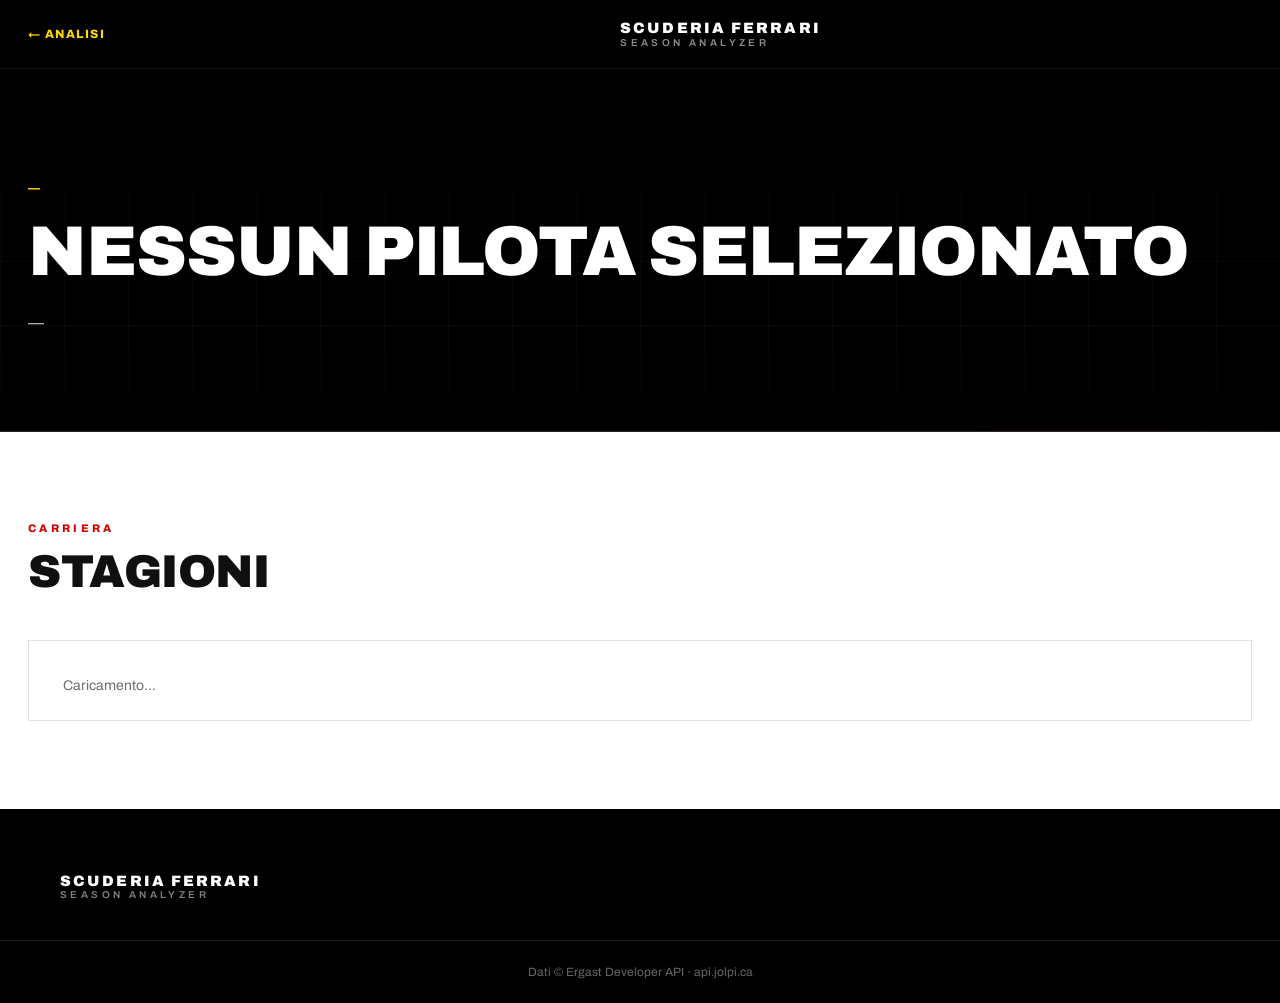
==== driver.html @ 7840d122 "aggiunte statistiche pilota in pagina propria" ====
<!DOCTYPE html>
<html lang="it">
<head>
  <meta charset="UTF-8">
  <meta name="viewport" content="width=device-width, initial-scale=1.0">
  <title>Carriera Pilota</title>
  <link rel="icon" type="image/svg+xml" href="logo.svg">
  <link rel="preconnect" href="https://fonts.googleapis.com">
  <link rel="preconnect" href="https://fonts.gstatic.com" crossorigin>
  <link href="https://fonts.googleapis.com/css2?family=Archivo:wght@400;500;600;700;800;900&display=swap" rel="stylesheet">
  <link rel="stylesheet" href="styles.css">
</head>
<body>

<div id="page-loader" class="page-loader active" aria-hidden="false">
  <div class="page-loader-inner">
    <img src="logo-white.svg" alt="Cavallino" class="page-loader-horse">
    <div class="page-loader-spinner"></div>
  </div>
</div>

<header class="site-header">
  <div class="header-inner">
    <a class="header-back" href="index.html#standings" aria-label="Torna all'analisi">&larr; Analisi</a>
    <a class="brand" href="index.html" aria-label="Ferrari Season Analyzer">
      <span class="brand-shield">
        <img src="logo-white.svg" alt="">
      </span>
      <span class="brand-text">
        <span class="brand-name">Scuderia Ferrari</span>
        <span class="brand-sub">Season Analyzer</span>
      </span>
    </a>
  </div>
</header>

<main id="top">
  <section class="hero hero-driver">
    <div class="hero-bg" aria-hidden="true">
      <div class="hero-glow"></div>
      <div class="hero-grid"></div>
    </div>
    <div class="hero-content">
      <p class="hero-pretitle" id="driver-code">—</p>
      <h1 class="hero-title" id="driver-name">Caricamento...</h1>
      <p class="hero-sub" id="driver-nationality">—</p>
    </div>
    <div class="hero-stats" id="driver-stats"></div>
  </section>

  <section class="section">
    <div class="content">
      <div class="section-head">
        <p class="eyebrow">Carriera</p>
        <h2>Stagioni</h2>
      </div>
      <div class="card" id="driver-seasons"><p class="loading">Caricamento...</p></div>
    </div>
  </section>
</main>

<footer class="site-footer">
  <div class="footer-inner">
    <a class="footer-brand" href="index.html" aria-label="Ferrari Season Analyzer">
      <span class="brand-shield">
        <img src="logo-white.svg" alt="">
      </span>
      <span class="brand-text">
        <span class="brand-name">Scuderia Ferrari</span>
        <span class="brand-sub">Season Analyzer</span>
      </span>
    </a>
  </div>
  <div class="footer-legal">
    <p>Dati © Ergast Developer API · api.jolpi.ca</p>
  </div>
</footer>

<script type="module" src="driver.js"></script>
</body>
</html>
---- styles.css ----
*, *::before, *::after {
  box-sizing: border-box;
  margin: 0;
  padding: 0;
}

:root {
  --ferrari-red: #D40000;
  --ferrari-red-dark: #A30000;
  --ferrari-yellow: #FFD900;
  --ferrari-gold: #C89700;
  --ink: #101010;
  --muted: #6E6E6E;
  --border: #E3E3DF;
  --border-soft: #EFEFED;
  --bg: #FFFFFF;
  --bg-soft: #F4F4F2;
  --bg-dark: #000000;
}

html {
  scroll-behavior: smooth;
}

body {
  font-family: 'Archivo', 'Helvetica Neue', Arial, sans-serif;
  background: var(--bg);
  color: var(--ink);
  line-height: 1.5;
  -webkit-font-smoothing: antialiased;
}

section[id] {
  scroll-margin-top: 76px;
}

a {
  color: inherit;
  text-decoration: none;
}

img {
  max-width: 100%;
  display: block;
}

/* ============ HEADER ============ */

.site-header {
  background: var(--bg-dark);
  color: #fff;
  position: sticky;
  top: 0;
  z-index: 500;
  border-bottom: 1px solid rgba(255, 255, 255, 0.08);
}

.header-inner {
  max-width: 1480px;
  margin: 0 auto;
  padding: 0 28px;
  height: 68px;
  display: flex;
  align-items: center;
  gap: 28px;
}

.hamburger {
  display: flex;
  flex-direction: column;
  justify-content: center;
  gap: 5px;
  background: none;
  border: 0;
  cursor: pointer;
  padding: 10px 6px;
}

.hamburger span {
  display: block;
  width: 22px;
  height: 2px;
  background: #fff;
  transition: transform 0.2s ease, opacity 0.2s ease;
}

.hamburger:hover span {
  background: var(--ferrari-yellow);
}

.hamburger.open span:nth-child(1) {
  transform: translateY(7px) rotate(45deg);
}

.hamburger.open span:nth-child(2) {
  opacity: 0;
}

.hamburger.open span:nth-child(3) {
  transform: translateY(-7px) rotate(-45deg);
}

.nav-links {
  display: flex;
  gap: 30px;
}

.nav-link {
  font-size: 12px;
  font-weight: 700;
  letter-spacing: 0.16em;
  text-transform: uppercase;
  color: rgba(255, 255, 255, 0.85);
  padding: 8px 0;
  border-bottom: 2px solid transparent;
  transition: color 0.15s ease, border-color 0.15s ease;
}

.nav-link:hover {
  color: var(--ferrari-yellow);
}

.brand {
  flex: 1;
  display: flex;
  align-items: center;
  justify-content: center;
  gap: 14px;
}

.brand-shield {
  display: inline-flex;
  align-items: center;
  justify-content: center;
  width: 18px;
  height: 25px;
  flex-shrink: 0;
}

.brand-text {
  display: flex;
  flex-direction: column;
  line-height: 1.1;
}

.brand-name {
  font-size: 15px;
  font-weight: 900;
  letter-spacing: 0.14em;
  text-transform: uppercase;
}

.brand-sub {
  font-size: 10px;
  font-weight: 600;
  letter-spacing: 0.34em;
  text-transform: uppercase;
  color: rgba(255, 255, 255, 0.55);
}

.header-actions {
  display: flex;
  align-items: center;
}

.year-select {
  display: flex;
  align-items: center;
  gap: 12px;
}

.year-label {
  font-size: 11px;
  font-weight: 700;
  letter-spacing: 0.2em;
  text-transform: uppercase;
  color: rgba(255, 255, 255, 0.55);
}

.select-wrap {
  position: relative;
  display: flex;
  align-items: center;
}

.select-wrap::after {
  content: '';
  position: absolute;
  right: 14px;
  width: 8px;
  height: 8px;
  border-right: 2px solid rgba(255, 255, 255, 0.7);
  border-bottom: 2px solid rgba(255, 255, 255, 0.7);
  transform: rotate(45deg) translateY(-2px);
  pointer-events: none;
}

.year-select select {
  appearance: none;
  -webkit-appearance: none;
  background: #141414;
  color: #fff;
  border: 1px solid rgba(255, 255, 255, 0.18);
  border-radius: 2px;
  padding: 9px 38px 9px 16px;
  font-family: inherit;
  font-size: 14px;
  font-weight: 700;
  letter-spacing: 0.06em;
  cursor: pointer;
  outline: none;
  transition: border-color 0.15s ease;
}

.year-select select:hover,
.year-select select:focus {
  border-color: var(--ferrari-red);
}

.year-select option {
  background: #141414;
  color: #fff;
}

/* ============ MEGA MENU ============ */

.mega-menu {
  position: absolute;
  top: 100%;
  left: 0;
  right: 0;
  background: var(--bg-dark);
  border-top: 1px solid rgba(255, 255, 255, 0.08);
  display: none;
  padding-bottom: 8px;
}

.mega-menu.open {
  display: block;
  animation: megaIn 0.18s ease;
}

@keyframes megaIn {
  from { opacity: 0; transform: translateY(-6px); }
  to   { opacity: 1; transform: translateY(0); }
}

.mega-inner {
  max-width: 1480px;
  margin: 0 auto;
  padding: 34px 28px 30px;
  display: grid;
  grid-template-columns: repeat(3, 1fr);
  gap: 48px;
}

.mega-title {
  font-size: 11px;
  font-weight: 800;
  letter-spacing: 0.3em;
  text-transform: uppercase;
  color: var(--ferrari-yellow);
  margin-bottom: 18px;
  padding-bottom: 12px;
  border-bottom: 1px solid rgba(255, 255, 255, 0.12);
}

.mega-link {
  display: block;
  font-size: 15px;
  font-weight: 600;
  color: rgba(255, 255, 255, 0.82);
  padding: 7px 0;
  transition: color 0.15s ease, padding-left 0.15s ease;
}

.mega-link:hover {
  color: var(--ferrari-red);
  padding-left: 6px;
}

/* ============ HERO ============ */

.hero {
  position: relative;
  background: var(--bg-dark);
  color: #fff;
  overflow: hidden;
}

.hero-bg {
  position: absolute;
  inset: 0;
  pointer-events: none;
}

.hero-glow {
  position: absolute;
  left: -10%;
  right: -10%;
  bottom: -30%;
  height: 80%;
  background:
          radial-gradient(ellipse 70% 90% at 78% 115%, rgba(212, 0, 0, 0.55), transparent 62%),
          radial-gradient(ellipse 55% 70% at 20% 130%, rgba(212, 0, 0, 0.28), transparent 60%);
}

.hero-grid {
  position: absolute;
  inset: 0;
  background-image:
          linear-gradient(rgba(255, 255, 255, 0.035) 1px, transparent 1px),
          linear-gradient(90deg, rgba(255, 255, 255, 0.035) 1px, transparent 1px);
  background-size: 64px 64px;
  mask-image: linear-gradient(to bottom, transparent 10%, #000 70%, transparent 100%);
  -webkit-mask-image: linear-gradient(to bottom, transparent 10%, #000 70%, transparent 100%);
}

.hero-content {
  position: relative;
  max-width: 1480px;
  margin: 0 auto;
  padding: 110px 28px 96px;
}

.hero-pretitle {
  font-size: 12px;
  font-weight: 800;
  letter-spacing: 0.34em;
  text-transform: uppercase;
  color: var(--ferrari-yellow);
  margin-bottom: 22px;
}

.hero-title {
  font-size: clamp(48px, 8.5vw, 108px);
  font-weight: 900;
  text-transform: uppercase;
  letter-spacing: -0.015em;
  line-height: 0.94;
}

.hero-accent {
  color: var(--ferrari-yellow);
}

.hero-sub {
  margin-top: 26px;
  font-size: 16px;
  font-weight: 500;
  color: rgba(255, 255, 255, 0.7);
}

.hero-sub #hero-year {
  color: #fff;
  font-weight: 800;
  font-size: 18px;
}

.hero-actions {
  display: flex;
  align-items: center;
  justify-content: space-between;
  margin-top: 44px;
}

.hero-cta {
  display: inline-block;
  background: var(--ferrari-red);
  color: #fff;
  padding: 17px 46px;
  font-size: 12px;
  font-weight: 800;
  letter-spacing: 0.2em;
  text-transform: uppercase;
  border: 2px solid var(--ferrari-red);
  transition: background 0.18s ease, color 0.18s ease, border-color 0.18s ease;
}

.hero-cta:hover {
  background: transparent;
  color: var(--ferrari-red);
}

.next-countdown {
  display: inline-flex;
  align-items: baseline;
  gap: 12px;
  margin-left: 28px;
  vertical-align: baseline;
}

.next-countdown.hidden {
  display: none;
}

.next-countdown .cd-label {
  font-size: 12px;
  font-weight: 800;
  letter-spacing: 0.22em;
  text-transform: uppercase;
  color: rgba(255, 255, 255, 0.75);
}

.next-countdown .cd-val {
  font-size: 26px;
  font-weight: 900;
  letter-spacing: 0.04em;
  color: var(--ferrari-yellow);
  font-variant-numeric: tabular-nums;
}

.hero-stats {
  position: relative;
  max-width: 1480px;
  margin: 0 auto;
  padding: 0 28px;
  display: grid;
  grid-template-columns: repeat(4, 1fr);
  border-top: 1px solid rgba(255, 255, 255, 0.16);
}

.stat {
  padding: 30px 8px 34px;
}

.stat + .stat {
  border-left: 1px solid rgba(255, 255, 255, 0.16);
}

.stat-value {
  font-size: clamp(30px, 3.6vw, 46px);
  font-weight: 900;
  letter-spacing: -0.02em;
  line-height: 1;
}

.stat-label {
  margin-top: 10px;
  font-size: 11px;
  font-weight: 700;
  letter-spacing: 0.22em;
  text-transform: uppercase;
  color: rgba(255, 255, 255, 0.55);
}

/* ============ SECTIONS ============ */

.section {
  padding: 88px 0;
}

.section-alt {
  background: var(--bg-soft);
}

.content {
  max-width: 1480px;
  margin: 0 auto;
  padding: 0 28px;
}

.section-head {
  margin-bottom: 44px;
}

.eyebrow {
  font-size: 11px;
  font-weight: 800;
  letter-spacing: 0.3em;
  text-transform: uppercase;
  color: var(--ferrari-red);
  margin-bottom: 12px;
}

.section-head h2 {
  font-size: clamp(28px, 4vw, 46px);
  font-weight: 900;
  text-transform: uppercase;
  letter-spacing: -0.01em;
  line-height: 1.02;
}

.cards {
  display: grid;
  grid-template-columns: repeat(2, minmax(0, 1fr));
  gap: 28px;
}

.card {
  background: var(--bg);
  border: 1px solid var(--border);
  padding: 34px 34px 24px;
}

.card-title {
  font-size: 12px;
  font-weight: 800;
  letter-spacing: 0.24em;
  text-transform: uppercase;
  color: var(--muted);
  margin-bottom: 26px;
  padding-bottom: 16px;
  border-bottom: 1px solid var(--border);
}

.loading {
  color: var(--muted);
  font-size: 14px;
}

/* ============ CONSTRUCTOR STANDINGS ============ */

.constructor-list {
  display: flex;
  flex-direction: column;
}

.constructor-row {
  display: flex;
  align-items: baseline;
  gap: 18px;
  padding: 13px 6px;
  font-size: 15px;
  border-bottom: 1px solid var(--border-soft);
}

.constructor-row:last-child {
  border-bottom: 0;
}

.constructor-row.ferrari {
  position: relative;
  background: rgba(212, 0, 0, 0.05);
  margin: 0 -34px;
  padding: 13px 34px;
  border-bottom: 1px solid rgba(212, 0, 0, 0.08);
}

.constructor-row.ferrari::before {
  content: '';
  position: absolute;
  left: 0;
  top: 0;
  bottom: 0;
  width: 3px;
  background: var(--ferrari-red);
}

.constructor-pos {
  font-weight: 800;
  color: var(--muted);
  min-width: 30px;
  font-size: 14px;
}

.constructor-name {
  flex: 1;
  font-weight: 600;
}

.constructor-row.ferrari .constructor-name {
  font-weight: 800;
}

.constructor-pts {
  font-weight: 800;
  font-size: 16px;
}

.constructor-row.ferrari .constructor-pts {
  color: var(--ferrari-red);
}

/* ============ FERRARI DRIVERS ============ */

.driver-card {
  display: flex;
  align-items: center;
  gap: 20px;
  padding: 18px 6px;
  border-bottom: 1px solid var(--border-soft);
  color: inherit;
  text-decoration: none;
  transition: background 0.15s ease, transform 0.15s ease;
}

.driver-card:hover {
  background: rgba(212, 0, 0, 0.05);
}

.driver-card:hover,
.driver-card:hover .driver-info .driver-name,
.driver-card:hover .driver-number,
.driver-card:hover .driver-stat,
.driver-card:hover .driver-pts {
  color: inherit;
}

.driver-card:hover .driver-number {
  border-color: #inherit;
}

.driver-card:last-child {
  border-bottom: 0;
}

.driver-card .driver-info .driver-name {
  color: #000;
}

.driver-number {
  width: 50px;
  height: 50px;
  display: flex;
  align-items: center;
  justify-content: center;
  border: 2px solid var(--ink);
  font-size: 18px;
  font-weight: 900;
  flex-shrink: 0;
  border-radius: 2px;
}

.driver-info {
  flex: 1;
  min-width: 0;
}

.driver-name {
  font-size: 21px;
  font-weight: 900;
  text-transform: uppercase;
  letter-spacing: 0.01em;
  white-space: nowrap;
  overflow: hidden;
  text-overflow: ellipsis;
}

.driver-stat {
  font-size: 13px;
  color: var(--muted);
  margin-top: 3px;
}

.driver-pts {
  font-size: 28px;
  font-weight: 900;
  letter-spacing: -0.02em;
  margin-left: auto;
  white-space: nowrap;
}

.driver-pts .driver-pts-unit {
  font-size: 12px;
  font-weight: 700;
  color: var(--muted);
  margin-left: 3px;
}

/* ============ CHART ============ */

.chart-card {
  overflow-x: auto;
}

#chart-legend {
  display: flex;
  flex-wrap: wrap;
  gap: 10px 34px;
  margin-bottom: 24px;
  padding-bottom: 20px;
  border-bottom: 1px solid var(--border-soft);
}

.legend-item {
  display: inline-flex;
  align-items: center;
  gap: 10px;
  font-size: 13px;
  white-space: nowrap;
}

.legend-swatch {
  width: 14px;
  height: 14px;
  border-radius: 2px;
  flex-shrink: 0;
}

.legend-name {
  font-weight: 700;
}

.legend-name.ferrari {
  color: var(--ferrari-red);
}

.legend-pts {
  color: var(--muted);
  font-size: 12px;
}

.chart {
  display: block;
  width: 100%;
  height: auto;
  min-width: 520px;
}

.grid-line {
  stroke: #E9E9E6;
  stroke-width: 1;
  stroke-dasharray: 3 4;
}

.axis-line {
  stroke: #DCDCD8;
  stroke-width: 1;
}

.axis-label {
  fill: var(--muted);
  font-size: 11px;
  font-family: inherit;
}

.axis-round {
  cursor: pointer;
}

.axis-round:hover {
  fill: var(--ferrari-red);
  font-weight: 800;
}

.line-ferrari {
  filter: drop-shadow(0 0 5px rgba(212, 0, 0, 0.35));
}

.chart-caption {
  font-size: 12px;
  color: var(--muted);
  margin-top: 16px;
  letter-spacing: 0.02em;
}

/* ============ CALENDAR ============ */

.progress-bar-container {
  display: flex;
  align-items: center;
  gap: 20px;
  margin-bottom: 44px;
}

.progress-bar {
  flex: 1;
  height: 5px;
  background: var(--border);
  overflow: hidden;
}

.progress-fill {
  height: 100%;
  background: var(--ferrari-red);
  transition: width 0.4s ease;
}

.progress-label {
  font-size: 13px;
  font-weight: 800;
  letter-spacing: 0.12em;
  text-transform: uppercase;
  color: var(--ink);
  white-space: nowrap;
}

.section-label {
  display: flex;
  align-items: center;
  gap: 12px;
  font-size: 12px;
  font-weight: 800;
  letter-spacing: 0.26em;
  text-transform: uppercase;
  margin-bottom: 26px;
}

.section-label::before {
  content: '';
  width: 10px;
  height: 10px;
  border-radius: 50%;
  flex-shrink: 0;
}

.section-past {
  color: var(--ink);
}

.section-past::before {
  background: var(--ferrari-red);
}

.section-upcoming {
  color: var(--muted);
  margin-top: 44px;
}

.section-upcoming::before {
  background: var(--border);
}

.race-grid {
  display: grid;
  grid-template-columns: repeat(auto-fill, minmax(330px, 1fr));
  gap: 2px;
  background: var(--border);
  border: 1px solid var(--border);
}

.race-card {
  background: var(--bg);
  padding: 26px 28px;
  cursor: pointer;
  transition: background 0.15s ease, transform 0.15s ease;
}

.race-card:hover {
  background: #FBFBF9;
}

.race-card.race-past:hover {
  transform: translateY(-2px);
}

.race-card.race-upcoming {
  cursor: default;
  opacity: 0.55;
}

.race-round {
  font-size: 11px;
  font-weight: 700;
  letter-spacing: 0.24em;
  text-transform: uppercase;
  color: var(--muted);
}

.race-card.race-past .race-round {
  color: var(--ferrari-red);
}

.race-name {
  font-size: 18px;
  font-weight: 800;
  text-transform: uppercase;
  letter-spacing: 0.01em;
  margin: 12px 0 4px;
}

.sprint-badge {
  display: inline-block;
  font-size: 10px;
  font-weight: 800;
  text-transform: uppercase;
  letter-spacing: 0.12em;
  background: var(--ferrari-red);
  color: #fff;
  padding: 3px 8px;
  border-radius: 2px;
  margin-left: 8px;
  vertical-align: 2px;
}

.race-location {
  font-size: 13px;
  color: var(--muted);
}

.race-date {
  font-size: 12px;
  color: var(--muted);
  margin-top: 6px;
}

/* ============ CIRCUIT PREVIEWS ============ */

.circuit-preview {
  height: 120px;
  display: flex;
  align-items: center;
  justify-content: center;
  background:
          linear-gradient(rgba(0, 0, 0, 0.025) 1px, transparent 1px),
          linear-gradient(90deg, rgba(0, 0, 0, 0.025) 1px, transparent 1px);
  background-size: 20px 20px;
  border: 1px solid var(--border-soft);
  margin: 0 0 18px;
  padding: 6px;
}

.circuit-preview svg {
  width: 100%;
  height: 100%;
}

.circuit-path {
  fill: none;
  stroke: var(--ferrari-red);
  stroke-linecap: round;
  stroke-linejoin: round;
}

.circuit-start {
  stroke: var(--ink);
  stroke-linecap: round;
}

.circuit-panel {
  border: 1px solid var(--border);
  background: #FBFBFA;
  margin: 22px 0 26px;
  padding: 16px 18px 12px;
}

.circuit-panel-art {
  height: 240px;
  display: flex;
  align-items: center;
  justify-content: center;
  background:
          linear-gradient(rgba(0, 0, 0, 0.025) 1px, transparent 1px),
          linear-gradient(90deg, rgba(0, 0, 0, 0.025) 1px, transparent 1px);
  background-size: 24px 24px;
}

.circuit-panel-art svg {
  width: 100%;
  height: 100%;
}

.circuit-panel-meta {
  display: flex;
  align-items: baseline;
  justify-content: space-between;
  gap: 16px;
  margin-top: 12px;
  padding-top: 10px;
  border-top: 1px solid var(--border-soft);
}

.circuit-panel-name {
  font-size: 12px;
  font-weight: 800;
  letter-spacing: 0.14em;
  text-transform: uppercase;
  color: var(--ink);
}

.circuit-panel-length {
  font-size: 12px;
  font-weight: 700;
  color: var(--muted);
  white-space: nowrap;
}

@media (max-width: 720px) {
  .circuit-panel-art {
    height: 170px;
  }
}

/* ============ FOOTER ============ */

.site-footer {
  background: var(--bg-dark);
  color: #fff;
}

.footer-inner {
  max-width: 1480px;
  margin: 0 auto;
  padding: 64px 28px 40px;
  display: flex;
  justify-content: space-between;
  gap: 48px;
  flex-wrap: wrap;
}

.footer-brand {
  display: flex;
  align-items: center;
  gap: 14px;
}

.footer-brand .brand-sub {
  color: rgba(255, 255, 255, 0.5);
}

.footer-cols {
  display: grid;
  grid-template-columns: repeat(3, minmax(140px, 1fr));
  gap: 64px;
}

.footer-title {
  font-size: 11px;
  font-weight: 800;
  letter-spacing: 0.3em;
  text-transform: uppercase;
  color: var(--ferrari-yellow);
  margin-bottom: 18px;
}

.footer-link {
  display: block;
  font-size: 14px;
  font-weight: 500;
  color: rgba(255, 255, 255, 0.75);
  padding: 5px 0;
  transition: color 0.15s ease;
}

.footer-link:hover {
  color: var(--ferrari-red);
}

.footer-legal {
  border-top: 1px solid rgba(255, 255, 255, 0.1);
  padding: 22px 28px;
  text-align: center;
  font-size: 12px;
  color: rgba(255, 255, 255, 0.4);
}

.footer-legal p + p {
  margin-top: 4px;
}

/* ============ MODAL ============ */

.modal {
  position: fixed;
  inset: 0;
  background: rgba(0, 0, 0, 0.78);
  display: flex;
  align-items: center;
  justify-content: center;
  z-index: 700;
  padding: 24px;
}

.modal.hidden {
  display: none;
}

.modal-content {
  background: #fff;
  color: var(--ink);
  width: 100%;
  max-width: 780px;
  max-height: 84vh;
  overflow-y: auto;
  position: relative;
  border-top: 4px solid var(--ferrari-red);
  padding: 40px 44px 32px;
}

.modal-close {
  position: absolute;
  top: 14px;
  right: 20px;
  background: none;
  border: 0;
  color: var(--ink);
  font-size: 30px;
  font-weight: 300;
  line-height: 1;
  cursor: pointer;
  transition: color 0.15s ease;
}

.modal-close:hover {
  color: var(--ferrari-red);
}

.modal h2 {
  font-size: clamp(22px, 3.4vw, 32px);
  font-weight: 900;
  text-transform: uppercase;
  letter-spacing: -0.01em;
  margin-bottom: 6px;
}

.modal .race-meta {
  font-size: 13px;
  color: var(--muted);
  margin-bottom: 26px;
}

.session-tabs {
  display: flex;
  gap: 4px;
  border-bottom: 1px solid var(--border);
  margin-bottom: 20px;
}

.session-tab {
  padding: 12px 20px;
  background: none;
  border: 0;
  border-bottom: 2px solid transparent;
  margin-bottom: -1px;
  font-family: inherit;
  font-size: 12px;
  font-weight: 800;
  letter-spacing: 0.16em;
  text-transform: uppercase;
  color: var(--muted);
  cursor: pointer;
  transition: color 0.15s ease, border-color 0.15s ease;
}

.session-tab:hover {
  color: var(--ink);
}

.session-tab.active {
  color: var(--ink);
  border-bottom-color: var(--ferrari-red);
}

.result-table {
  width: 100%;
  border-collapse: collapse;
  font-size: 14px;
}

.result-table th {
  text-align: left;
  padding: 12px 14px;
  font-size: 11px;
  font-weight: 800;
  letter-spacing: 0.14em;
  text-transform: uppercase;
  color: var(--muted);
  border-bottom: 1px solid var(--border);
}

.result-table td {
  padding: 12px 14px;
  border-bottom: 1px solid var(--border-soft);
  vertical-align: middle;
}

.result-table tbody tr:last-child td {
  border-bottom: 0;
}

.result-table tr.ferrari-row {
  background: rgba(212, 0, 0, 0.05);
  font-weight: 700;
}

.result-table tr.ferrari-row td {
  border-bottom-color: rgba(212, 0, 0, 0.1);
}

.podium {
  color: var(--ferrari-red);
  font-weight: 800;
}

.status-badge {
  font-weight: 800;
  font-size: 11px;
  letter-spacing: 0.08em;
}

.status-dnf { color: #C0392B; }
.status-dsq { color: #D35400; }
.status-dns { color: #8E44AD; }
.status-wdn { color: #8E44AD; }
.status-exc { color: #D35400; }

/* ============ COVER ART GP ============ */

.race-card {
  position: relative;
}

.cover-btn {
  position: absolute;
  bottom: 14px;
  right: 14px;
  top: auto;
  z-index: 2;
  width: 34px;
  height: 34px;
  display: flex;
  align-items: center;
  justify-content: center;
  background: var(--ferrari-red);
  border: 1px solid var(--ferrari-red);
  color: #fff;
  border-radius: 3px;
  cursor: pointer;
  transition: background 0.15s ease, border-color 0.15s ease;
}

.cover-btn:hover,
.cover-btn.active {
  background: var(--ferrari-red-dark);
  border-color: var(--ferrari-red-dark);
}

.cover-slot {
  position: relative;
  margin-bottom: 18px;
}

.cover-slot .circuit-preview {
  margin: 0;
}

.cover-slot.has-cover {
  height: 150px;
  overflow: hidden;
  background: var(--bg-dark);
}

.cover-slot.has-cover .circuit-preview {
  height: 100%;
}

.cover-art {
  position: absolute;
  inset: 0;
  width: 100%;
  height: 100%;
  object-fit: cover;
  display: block;
}

.cover-credit {
  position: absolute;
  left: 8px;
  bottom: 8px;
  z-index: 1;
  font-size: 11px;
  font-weight: 700;
  letter-spacing: 0.05em;
  color: #fff;
  background: rgba(0, 0, 0, 0.58);
  padding: 3px 8px;
  border-radius: 2px;
}

.cover-modal-content {
  max-width: 520px;
}

.cover-hint {
  font-size: 13px;
  color: var(--muted);
  margin-bottom: 22px;
}

.cover-hint code {
  background: var(--bg-soft);
  padding: 2px 6px;
  border-radius: 2px;
  font-size: 12px;
}

.cover-field {
  display: flex;
  flex-direction: column;
  gap: 6px;
  margin-bottom: 16px;
}

.cover-field span {
  font-size: 11px;
  font-weight: 800;
  letter-spacing: 0.18em;
  text-transform: uppercase;
  color: var(--muted);
}

.cover-field input {
  font-family: inherit;
  font-size: 14px;
  padding: 12px 14px;
  border: 1px solid var(--border);
  border-radius: 2px;
  background: #fff;
  color: var(--ink);
  outline: none;
  transition: border-color 0.15s ease;
}

.cover-field input:focus {
  border-color: var(--ferrari-red);
}

.cover-preview {
  margin-top: 6px;
  height: 320px;
  background: var(--bg-soft);
  border: 1px dashed var(--border);
  border-radius: 2px;
  display: flex;
  align-items: center;
  justify-content: center;
  color: var(--muted);
  font-size: 13px;
  overflow: hidden;
}

.cover-preview img {
  width: 100%;
  height: 100%;
  object-fit: cover;
}

.cover-preview.missing img {
  display: none;
}

.cover-preview.missing::after {
  content: 'Immagine non trovata — aggiungi il file al progetto';
  color: var(--ferrari-red);
  font-weight: 700;
  padding: 0 20px;
  text-align: center;
}

.cover-actions {
  display: flex;
  gap: 12px;
  margin-top: 24px;
}

.cover-save {
  flex: 1;
  background: var(--ferrari-red);
  color: #fff;
  border: 2px solid var(--ferrari-red);
  padding: 13px;
  font-family: inherit;
  font-size: 12px;
  font-weight: 800;
  letter-spacing: 0.18em;
  text-transform: uppercase;
  cursor: pointer;
  transition: background 0.15s ease, color 0.15s ease;
}

.cover-save:hover {
  background: transparent;
  color: var(--ferrari-red);
}

.cover-clear {
  flex: 1;
  background: none;
  border: 2px solid var(--border);
  color: var(--muted);
  padding: 13px;
  font-family: inherit;
  font-size: 12px;
  font-weight: 800;
  letter-spacing: 0.18em;
  text-transform: uppercase;
  cursor: pointer;
  transition: border-color 0.15s ease, color 0.15s ease;
}

.cover-clear:hover {
  border-color: var(--ink);
  color: var(--ink);
}

/* ============ RESPONSIVE ============ */

@media (max-width: 980px) {
  .nav-links {
    display: none;
  }

  .cards {
    grid-template-columns: minmax(0, 1fr);
  }

  .footer-inner {
    flex-direction: column;
  }

  .mega-inner {
    grid-template-columns: 1fr;
    gap: 28px;
  }
}

@media (max-width: 720px) {
  .header-inner {
    padding: 0 18px;
    gap: 14px;
    height: 62px;
  }

  .brand-text {
    display: none;
  }

  .brand {
    justify-content: flex-start;
    flex: 0 1 auto;
    margin-right: auto;
  }

  .year-label {
    display: none;
  }

  .hero-content {
    padding: 72px 18px 64px;
  }

  .hero-title {
    font-size: 46px;
  }

  .hero-cta {
    margin-top: 32px;
    width: 100%;
    text-align: center;
  }

  .hero-actions {
    margin-top: 32px;
    flex-direction: column;
    align-items: stretch;
  }

  .hero-actions .hero-cta {
    margin-top: 0;
  }

  .next-countdown {
    margin-top: 20px;
    margin-left: 0;
    flex-wrap: wrap;
    justify-content: center;
    width: 100%;
    text-align: center;
  }

  .next-countdown .cd-val {
    font-size: 22px;
  }

  .hero-stats {
    grid-template-columns: repeat(2, 1fr);
    padding: 0 18px;
  }

  .stat {
    padding: 22px 6px 26px;
  }

  .stat:nth-child(3) {
    border-left: 0;
  }

  .stat:nth-child(odd) + .stat {
    border-left: 1px solid rgba(255, 255, 255, 0.16);
  }

  .stat:nth-child(3),
  .stat:nth-child(4) {
    border-top: 1px solid rgba(255, 255, 255, 0.16);
  }

  .stat:nth-child(3) + .stat {
    border-left: 1px solid rgba(255, 255, 255, 0.16);
  }

  .section {
    padding: 64px 0;
  }

  .content {
    padding: 0 18px;
  }

  .card {
    padding: 26px 20px 20px;
  }

  .constructor-row.ferrari {
    margin: 0 -20px;
    padding: 13px 20px;
  }

  .race-grid {
    grid-template-columns: 1fr;
  }

  .footer-cols {
    grid-template-columns: 1fr 1fr;
    gap: 32px;
  }

  .modal-content {
    padding: 32px 22px 24px;
  }

  .result-table {
    font-size: 13px;
  }
}
/* ============ SPLASH SCREEN ============ */
.splash {
  position: fixed;
  inset: 0;
  z-index: 9999;
  background: #000;
  display: flex;
  align-items: center;
  justify-content: center;
  opacity: 1;
  visibility: visible;
  transition: opacity 0.4s ease, visibility 0.4s ease;
}

.splash.visible {
  opacity: 1;
  visibility: visible;
}

.splash.leaving {
  opacity: 0;
  visibility: hidden;
}

.splash-inner {
  display: flex;
  align-items: center;
  justify-content: center;
}

.splash-logo {
  width: clamp(70px, 14vw, 140px);
  height: auto;
  animation: splash-pulse 2.4s ease-in-out infinite;
}

@keyframes splash-pulse {
  0%, 100% { opacity: 0; transform: scale(0.96); }
  50% { opacity: 1; transform: scale(1.03); }
}

/* ============ PAGE TRANSITION LOADER ============ */
.page-loader {
  position: fixed;
  inset: 0;
  z-index: 9998;
  background: #000;
  display: flex;
  align-items: center;
  justify-content: center;
  opacity: 0;
  visibility: hidden;
  transition: opacity 0.35s ease, visibility 0.35s ease;
}

.page-loader.active {
  opacity: 1;
  visibility: visible;
}

.page-loader-inner {
  display: flex;
  align-items: center;
  justify-content: center;
}

.page-loader-horse {
  width: clamp(70px, 13vw, 120px);
  height: auto;
  animation: loader-horse 1.6s ease-in-out infinite;
}

@keyframes loader-horse {
  0%, 100% { opacity: 0.55; transform: translateY(4px) scale(0.97); }
  50% { opacity: 1; transform: translateY(-4px) scale(1.02); }
}

/* ============ DRIVER CAREER PAGE ============ */
.header-back {
  font-size: 12px;
  font-weight: 800;
  letter-spacing: 0.12em;
  text-transform: uppercase;
  color: var(--ferrari-yellow);
  text-decoration: none;
  margin-right: 24px;
  white-space: nowrap;
}

.header-back:hover {
  color: #fff;
}

.hero-driver .hero-title {
  font-size: clamp(34px, 5.5vw, 72px);
}

.driver-season-list {
  display: flex;
  flex-direction: column;
}

.driver-row {
  display: flex;
  align-items: center;
  gap: 20px;
  padding: 14px 6px;
  border-bottom: 1px solid var(--border-soft);
}

.driver-row:last-child {
  border-bottom: 0;
}

.driver-row-season {
  font-size: 18px;
  font-weight: 900;
  width: 70px;
  flex-shrink: 0;
}

.driver-row-name {
  flex: 1;
  color: var(--muted);
}

.driver-row.champion .driver-row-name {
  color: #6e6e6e;
}

.driver-row-pos {
  color: var(--muted);
}

.driver-row.champion .driver-row-pos {
  color: var(--ferrari-yellow);
  font-weight: 800;
}

.driver-row-pts {
  font-weight: 800;
  text-align: right;
  margin-left: auto;
  white-space: nowrap;
}

.crown {
  margin-left: 6px;
  font-size: 10px;
  font-weight: 800;
  letter-spacing: 0.08em;
  text-transform: uppercase;
  background: var(--ferrari-yellow);
  color: #000;
  padding: 2px 6px;
  border-radius: 2px;
}
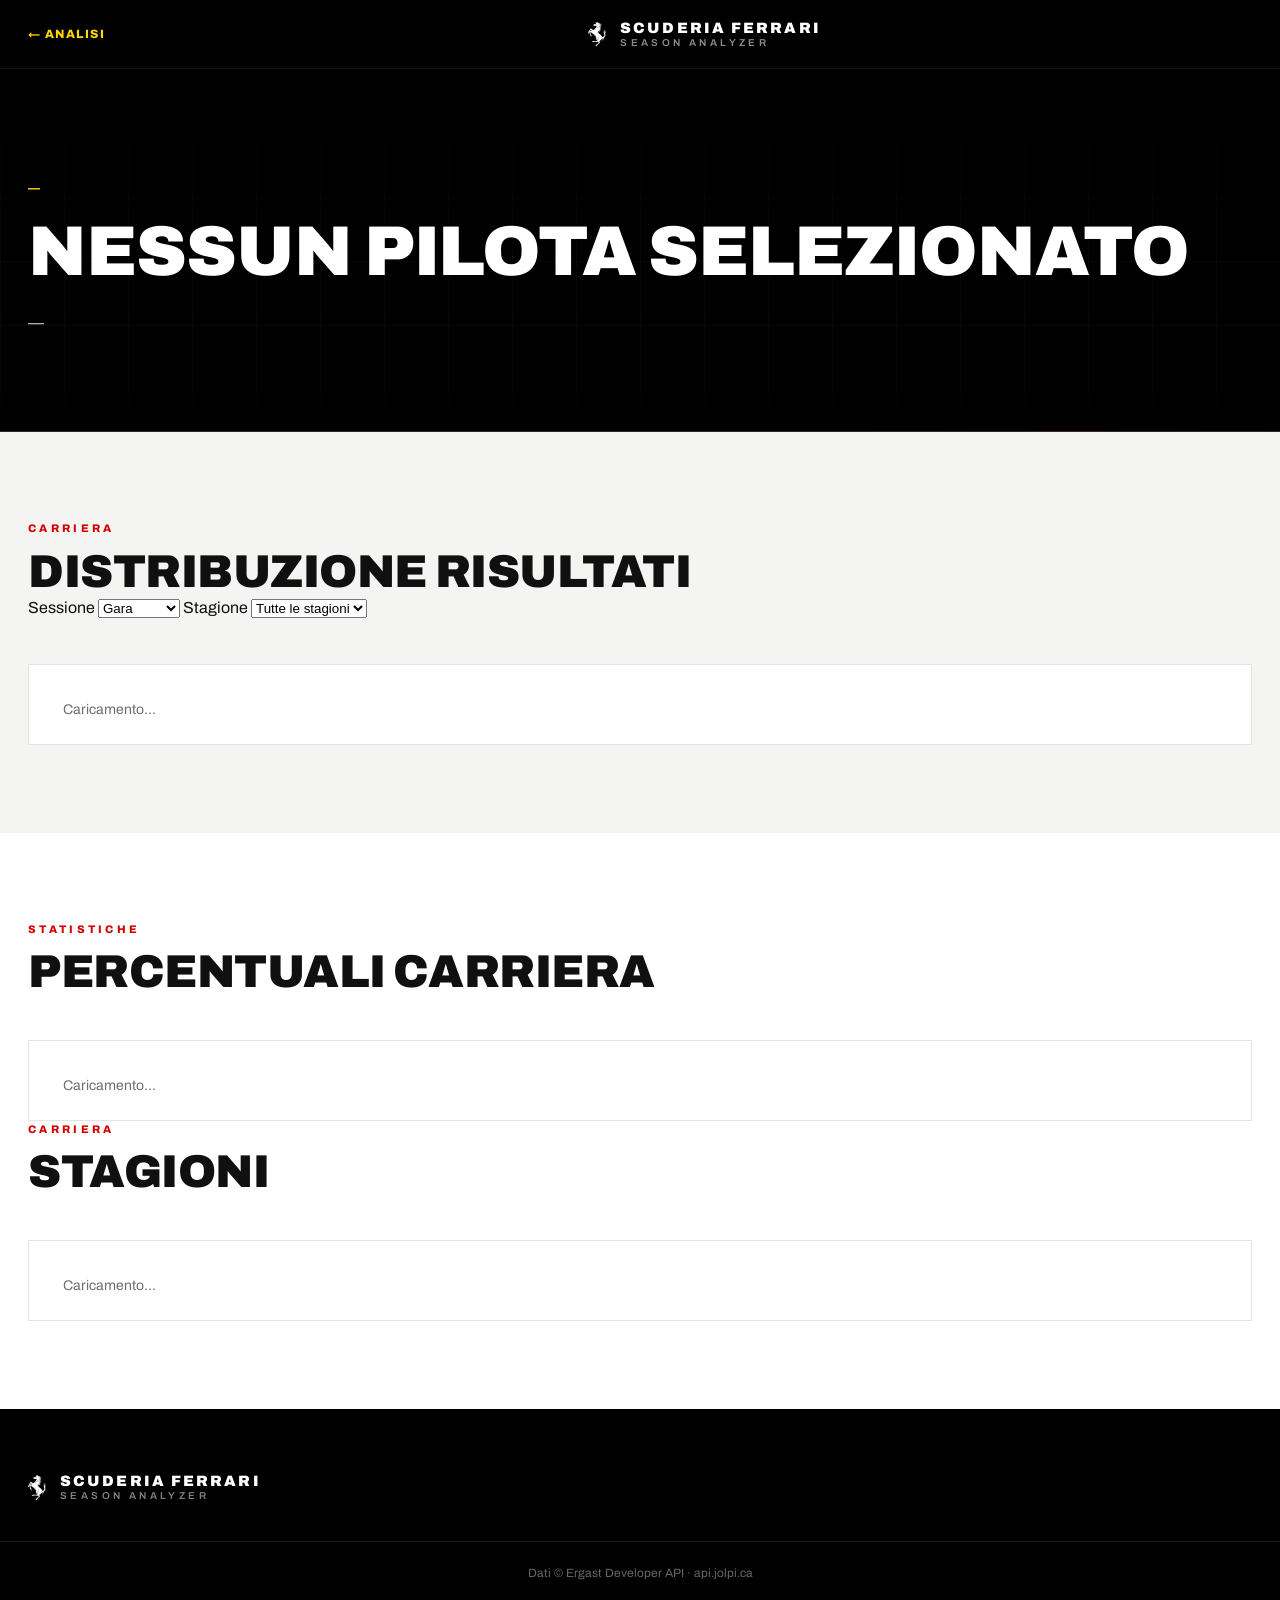
==== commit 7d08df39: "- aggiustato logo - aggiunte statistiche pilota" ====
--- a/driver.html
+++ b/driver.html
@@ -4,7 +4,7 @@
   <meta charset="UTF-8">
   <meta name="viewport" content="width=device-width, initial-scale=1.0">
   <title>Carriera Pilota</title>
-  <link rel="icon" type="image/svg+xml" href="logo.svg">
+  <link rel="icon" type="image/svg+xml" href="assets/logo.svg">
   <link rel="preconnect" href="https://fonts.googleapis.com">
   <link rel="preconnect" href="https://fonts.gstatic.com" crossorigin>
   <link href="https://fonts.googleapis.com/css2?family=Archivo:wght@400;500;600;700;800;900&display=swap" rel="stylesheet">
@@ -14,7 +14,7 @@
 
 <div id="page-loader" class="page-loader active" aria-hidden="false">
   <div class="page-loader-inner">
-    <img src="logo-white.svg" alt="Cavallino" class="page-loader-horse">
+    <img src="assets/logo-white.svg" alt="Cavallino" class="page-loader-horse">
     <div class="page-loader-spinner"></div>
   </div>
 </div>
@@ -24,7 +24,7 @@
     <a class="header-back" href="index.html#standings" aria-label="Torna all'analisi">&larr; Analisi</a>
     <a class="brand" href="index.html" aria-label="Ferrari Season Analyzer">
       <span class="brand-shield">
-        <img src="logo-white.svg" alt="">
+        <img src="assets/logo-white.svg" alt="">
       </span>
       <span class="brand-text">
         <span class="brand-name">Scuderia Ferrari</span>
@@ -46,15 +46,52 @@
       <p class="hero-sub" id="driver-nationality">—</p>
     </div>
     <div class="hero-stats" id="driver-stats"></div>
+    <div class="driver-sprint-stats" id="driver-sprint-stats"></div>
+  </section>
+
+  <section class="section section-alt">
+    <div class="content">
+      <div class="section-head driver-chart-head">
+        <div>
+          <p class="eyebrow">Carriera</p>
+          <h2>Distribuzione risultati</h2>
+        </div>
+        <div class="driver-chart-filters">
+          <label class="driver-chart-filter" for="driver-chart-session">
+            <span>Sessione</span>
+            <select id="driver-chart-session" aria-label="Seleziona la sessione">
+              <option value="race">Gara</option>
+              <option value="qualifying">Qualifiche</option>
+            </select>
+          </label>
+          <label class="driver-chart-filter" for="driver-chart-season">
+            <span>Stagione</span>
+            <select id="driver-chart-season" aria-label="Filtra per stagione">
+              <option value="all">Tutte le stagioni</option>
+            </select>
+          </label>
+        </div>
+      </div>
+      <div class="card driver-position-card"><div id="driver-position-chart"><p class="loading">Caricamento...</p></div></div>
+    </div>
   </section>
 
   <section class="section">
-    <div class="content">
-      <div class="section-head">
-        <p class="eyebrow">Carriera</p>
-        <h2>Stagioni</h2>
+    <div class="content driver-career-grid">
+      <div class="driver-career-panel">
+        <div class="section-head">
+          <p class="eyebrow">Statistiche</p>
+          <h2>Percentuali carriera</h2>
+        </div>
+        <div class="card driver-rate-card" id="driver-rate-stats"><p class="loading">Caricamento...</p></div>
       </div>
-      <div class="card" id="driver-seasons"><p class="loading">Caricamento...</p></div>
+      <div class="driver-career-panel">
+        <div class="section-head">
+          <p class="eyebrow">Carriera</p>
+          <h2>Stagioni</h2>
+        </div>
+        <div class="card" id="driver-seasons"><p class="loading">Caricamento...</p></div>
+      </div>
     </div>
   </section>
 </main>
@@ -63,7 +100,7 @@
   <div class="footer-inner">
     <a class="footer-brand" href="index.html" aria-label="Ferrari Season Analyzer">
       <span class="brand-shield">
-        <img src="logo-white.svg" alt="">
+        <img src="assets/logo-white.svg" alt="">
       </span>
       <span class="brand-text">
         <span class="brand-name">Scuderia Ferrari</span>
--- a/styles.css
+++ b/styles.css
@@ -575,18 +575,36 @@
 /* ============ FERRARI DRIVERS ============ */
 
 .driver-card {
+  position: relative;
   display: flex;
   align-items: center;
   gap: 20px;
-  padding: 18px 6px;
+  margin: 0 -34px;
+  padding: 18px 34px;
   border-bottom: 1px solid var(--border-soft);
-  color: inherit;
+  color: var(--ferrari-red);
   text-decoration: none;
   transition: background 0.15s ease, transform 0.15s ease;
 }
 
+.driver-card::before {
+  content: '';
+  position: absolute;
+  left: 0;
+  top: 0;
+  bottom: 0;
+  width: 3px;
+  background: var(--ferrari-red);
+  opacity: 0;
+  transition: opacity 0.15s ease;
+}
+
 .driver-card:hover {
   background: rgba(212, 0, 0, 0.05);
+}
+
+.driver-card:hover::before {
+  opacity: 1;
 }
 
 .driver-card:hover,
@@ -594,11 +612,11 @@
 .driver-card:hover .driver-number,
 .driver-card:hover .driver-stat,
 .driver-card:hover .driver-pts {
-  color: inherit;
+  color: --ferrari-red;
 }
 
 .driver-card:hover .driver-number {
-  border-color: #inherit;
+  border-color: --ferrari-red;
 }
 
 .driver-card:last-child {
@@ -743,6 +761,30 @@
   color: var(--muted);
   margin-top: 16px;
   letter-spacing: 0.02em;
+}
+
+#points-chart {
+  position: relative;
+}
+
+.chart-tooltip {
+  position: absolute;
+  z-index: 5;
+  pointer-events: none;
+  padding: 6px 10px;
+  background: #16161A;
+  color: #fff;
+  font-size: 12px;
+  font-weight: 600;
+  border-radius: 2px;
+  white-space: nowrap;
+  opacity: 0;
+  transform: translate(-50%, -100%);
+  transition: opacity 0.12s ease;
+}
+
+.chart-tooltip.visible {
+  opacity: 1;
 }
 
 /* ============ CALENDAR ============ */
@@ -1506,6 +1548,11 @@
     padding: 13px 20px;
   }
 
+  .driver-card {
+    margin: 0 -20px;
+    padding: 18px 20px;
+  }
+
   .race-grid {
     grid-template-columns: 1fr;
   }
@@ -1521,6 +1568,33 @@
 
   .result-table {
     font-size: 13px;
+  }
+
+  .hero-driver .hero-stats {
+    grid-template-columns: repeat(6, 1fr);
+    padding: 0 6px;
+  }
+
+  .hero-driver .stat {
+    padding: 18px 4px 22px;
+  }
+
+  .hero-driver .stat + .stat {
+    border-left: 1px solid rgba(255, 255, 255, 0.16);
+  }
+
+  .hero-driver .stat:nth-child(3),
+  .hero-driver .stat:nth-child(4) {
+    border-top: 0;
+  }
+
+  .hero-driver .stat-value {
+    font-size: clamp(18px, 5vw, 30px);
+  }
+
+  .hero-driver .stat-label {
+    font-size: 8px;
+    letter-spacing: 0.12em;
   }
 }
 /* ============ SPLASH SCREEN ============ */
@@ -1596,11 +1670,15 @@
 }
 
 @keyframes loader-horse {
-  0%, 100% { opacity: 0.55; transform: translateY(4px) scale(0.97); }
+  0%, 100% { opacity: 0.06; transform: translateY(4px) scale(0.97); }
   50% { opacity: 1; transform: translateY(-4px) scale(1.02); }
 }
 
 /* ============ DRIVER CAREER PAGE ============ */
+.hero-driver .hero-stats {
+  grid-template-columns: repeat(6, 1fr);
+}
+
 .header-back {
   font-size: 12px;
   font-weight: 800;
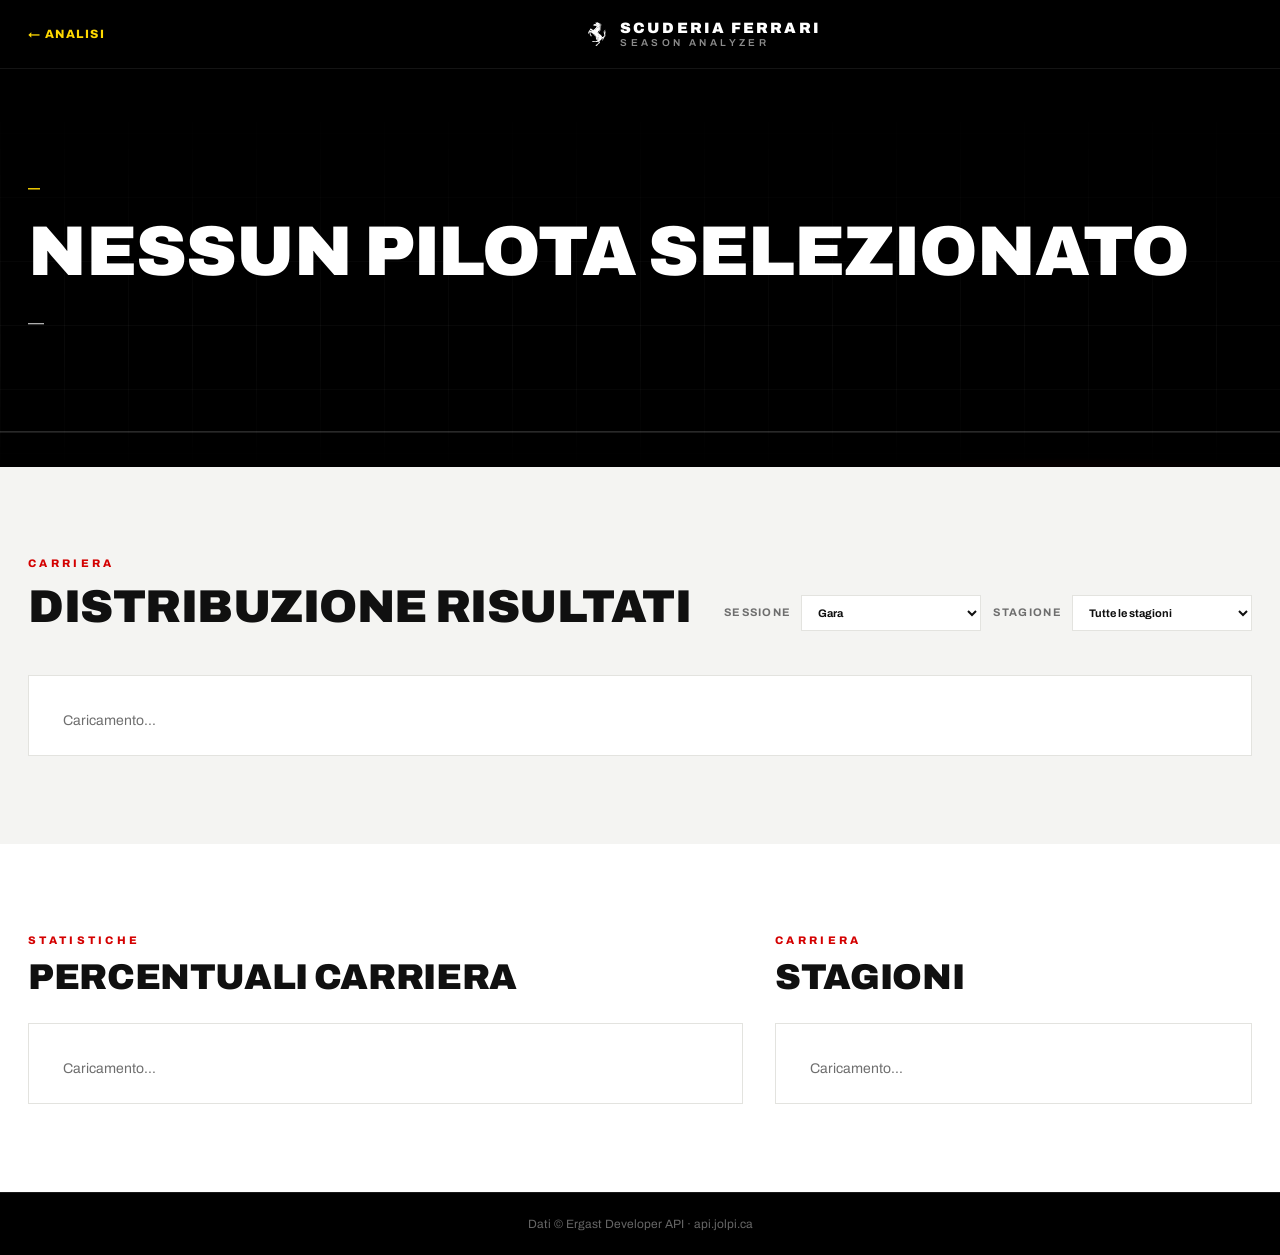
==== commit baae8b1a: "Ora la stagione scelta nella homepage viene salvata in localStorage e ripristinata al refresh. Se l’" ====
--- a/driver.html
+++ b/driver.html
@@ -97,17 +97,6 @@
 </main>
 
 <footer class="site-footer">
-  <div class="footer-inner">
-    <a class="footer-brand" href="index.html" aria-label="Ferrari Season Analyzer">
-      <span class="brand-shield">
-        <img src="assets/logo-white.svg" alt="">
-      </span>
-      <span class="brand-text">
-        <span class="brand-name">Scuderia Ferrari</span>
-        <span class="brand-sub">Season Analyzer</span>
-      </span>
-    </a>
-  </div>
   <div class="footer-legal">
     <p>Dati © Ergast Developer API · api.jolpi.ca</p>
   </div>
--- a/styles.css
+++ b/styles.css
@@ -222,63 +222,6 @@
   color: #fff;
 }
 
-/* ============ MEGA MENU ============ */
-
-.mega-menu {
-  position: absolute;
-  top: 100%;
-  left: 0;
-  right: 0;
-  background: var(--bg-dark);
-  border-top: 1px solid rgba(255, 255, 255, 0.08);
-  display: none;
-  padding-bottom: 8px;
-}
-
-.mega-menu.open {
-  display: block;
-  animation: megaIn 0.18s ease;
-}
-
-@keyframes megaIn {
-  from { opacity: 0; transform: translateY(-6px); }
-  to   { opacity: 1; transform: translateY(0); }
-}
-
-.mega-inner {
-  max-width: 1480px;
-  margin: 0 auto;
-  padding: 34px 28px 30px;
-  display: grid;
-  grid-template-columns: repeat(3, 1fr);
-  gap: 48px;
-}
-
-.mega-title {
-  font-size: 11px;
-  font-weight: 800;
-  letter-spacing: 0.3em;
-  text-transform: uppercase;
-  color: var(--ferrari-yellow);
-  margin-bottom: 18px;
-  padding-bottom: 12px;
-  border-bottom: 1px solid rgba(255, 255, 255, 0.12);
-}
-
-.mega-link {
-  display: block;
-  font-size: 15px;
-  font-weight: 600;
-  color: rgba(255, 255, 255, 0.82);
-  padding: 7px 0;
-  transition: color 0.15s ease, padding-left 0.15s ease;
-}
-
-.mega-link:hover {
-  color: var(--ferrari-red);
-  padding-left: 6px;
-}
-
 /* ============ HERO ============ */
 
 .hero {
@@ -444,6 +387,35 @@
   color: rgba(255, 255, 255, 0.55);
 }
 
+.driver-sprint-stats {
+  position: relative;
+  max-width: 1480px;
+  margin: 0 auto;
+  padding: 14px 28px 20px;
+  border-top: 1px solid rgba(255, 255, 255, 0.1);
+  display: flex;
+  align-items: baseline;
+  justify-content: flex-end;
+  gap: 24px;
+  color: rgba(255, 255, 255, 0.58);
+  font-size: 11px;
+}
+
+.driver-sprint-heading {
+  color: var(--ferrari-yellow);
+  font-size: 10px;
+  font-weight: 800;
+  letter-spacing: 0.18em;
+  text-transform: uppercase;
+}
+
+.driver-sprint-item strong {
+  margin-right: 4px;
+  color: rgba(255, 255, 255, 0.88);
+  font-size: 13px;
+  font-variant-numeric: tabular-nums;
+}
+
 /* ============ SECTIONS ============ */
 
 .section {
@@ -464,6 +436,25 @@
   margin-bottom: 44px;
 }
 
+.export-btn {
+  margin-top: 14px;
+  padding: 8px 16px;
+  font: inherit;
+  font-size: 13px;
+  font-weight: 700;
+  color: var(--ferrari-red);
+  background: transparent;
+  border: 1px solid var(--ferrari-red);
+  border-radius: 999px;
+  cursor: pointer;
+  transition: background 0.2s, color 0.2s;
+}
+
+.export-btn:hover {
+  background: var(--ferrari-red);
+  color: #fff;
+}
+
 .eyebrow {
   font-size: 11px;
   font-weight: 800;
@@ -481,10 +472,296 @@
   line-height: 1.02;
 }
 
+.driver-chart-head {
+  display: flex;
+  align-items: end;
+  justify-content: space-between;
+  gap: 24px;
+}
+
+.driver-chart-head h2 {
+  margin: 0;
+}
+
+.driver-chart-filters {
+  display: flex;
+  gap: 12px;
+}
+
+.driver-chart-filter {
+  display: flex;
+  align-items: center;
+  gap: 10px;
+  color: var(--muted);
+  font-size: 11px;
+  font-weight: 700;
+  letter-spacing: 0.12em;
+  text-transform: uppercase;
+}
+
+.driver-chart-filter select {
+  min-width: 180px;
+  padding: 10px 12px;
+  border: 1px solid var(--border);
+  border-radius: 0;
+  background: var(--bg);
+  color: var(--ink);
+  font: inherit;
+  letter-spacing: normal;
+  text-transform: none;
+}
+
+.driver-position-card {
+  overflow-x: auto;
+  padding: 24px 28px 18px;
+}
+
+.driver-position-svg {
+  display: block;
+  width: 100%;
+  min-width: 640px;
+  height: auto;
+}
+
+.driver-chart-grid {
+  stroke: var(--border-soft);
+  stroke-width: 1;
+}
+
+.driver-chart-axis-line {
+  stroke: var(--border);
+  stroke-width: 1;
+}
+
+.driver-chart-axis {
+  fill: var(--muted);
+  font-size: 10px;
+  font-family: inherit;
+}
+
+.driver-chart-bar {
+  fill: var(--ferrari-red);
+}
+
+.driver-chart-bar.dnf {
+  fill: #858585;
+}
+
+.driver-chart-bar.dns {
+  fill: #c89700;
+}
+
+.driver-chart-bar.dsq {
+  fill: #353535;
+}
+
+.driver-chart-count {
+  fill: var(--ink);
+  font-size: 10px;
+  font-weight: 700;
+  font-family: inherit;
+}
+
+.driver-chart-note {
+  margin: 10px 0 0;
+  color: var(--muted);
+  font-size: 11px;
+}
+
+.driver-rate-card {
+  padding: 0;
+}
+
+.driver-rate-grid {
+  display: grid;
+  grid-template-columns: repeat(3, minmax(0, 1fr));
+}
+
+.driver-rate-item {
+  min-width: 0;
+  padding: 22px 24px;
+}
+
+.driver-rate-item + .driver-rate-item {
+  border-left: 1px solid var(--border-soft);
+}
+
+.driver-rate-label {
+  color: var(--muted);
+  font-size: 11px;
+  font-weight: 800;
+  letter-spacing: 0.14em;
+  text-transform: uppercase;
+}
+
+.driver-rate-value {
+  display: block;
+  margin: 10px 0 14px;
+  color: var(--ferrari-red);
+  font-size: clamp(24px, 1vw, 48px);
+  font-weight: 900;
+  font-variant-numeric: tabular-nums;
+  line-height: 1;
+}
+
+.driver-rate-track {
+  height: 4px;
+  overflow: hidden;
+  background: var(--border-soft);
+}
+
+.driver-rate-track span {
+  display: block;
+  height: 100%;
+  background: var(--ferrari-red);
+}
+
+.driver-rate-track-frontrow {
+  display: flex;
+}
+
+.driver-rate-track-frontrow .p1,
+.driver-rate-track-frontrow .p2 {
+  flex-shrink: 0;
+}
+
+.driver-rate-track-frontrow .p2 {
+  background: #c89700;
+}
+
+.driver-rate-breakdown {
+  display: flex;
+  flex-wrap: wrap;
+  gap: 4px 10px;
+  margin-top: 8px;
+  color: var(--muted);
+  font-size: 10px;
+}
+
+.driver-rate-key::before {
+  display: inline-block;
+  width: 6px;
+  height: 6px;
+  margin: 0 5px 1px 0;
+  border-radius: 50%;
+  background: var(--ferrari-red);
+  content: '';
+}
+
+.driver-rate-key.second::before {
+  background: #c89700;
+}
+
+.driver-rate-detail {
+  margin-top: 9px;
+  color: var(--muted);
+  font-size: 11px;
+  font-variant-numeric: tabular-nums;
+}
+
+.driver-rate-outcomes {
+  padding: 18px 24px 22px;
+  border-top: 1px solid var(--border-soft);
+}
+
+.driver-rate-outcomes h3 {
+  margin: 0 0 10px;
+  color: var(--muted);
+  font-size: 10px;
+  font-weight: 800;
+  letter-spacing: 0.16em;
+  text-transform: uppercase;
+}
+
+.driver-outcome-cell {
+  display: grid;
+  grid-template-columns: repeat(5, minmax(0, 1fr));
+  padding: 8px 10px;
+  border: 1px solid var(--border-soft);
+  background: var(--bg-soft);
+}
+
+.driver-outcome-metric {
+  --outcome-color: var(--ferrari-red);
+  display: grid;
+  grid-template-columns: 1fr auto;
+  align-items: baseline;
+  gap: 0 8px;
+  min-width: 0;
+  padding: 6px 14px;
+}
+
+.driver-outcome-metric + .driver-outcome-metric {
+  border-left: 1px solid var(--border-soft);
+}
+
+.driver-outcome-metric.dnf { --outcome-color: #777; }
+.driver-outcome-metric.dns { --outcome-color: #c89700; }
+.driver-outcome-metric.dsq { --outcome-color: #353535; }
+.driver-outcome-metric.outside-points { --outcome-color: #1f77b4; }
+.driver-outcome-metric.in-points { --outcome-color: var(--ferrari-red); }
+
+.driver-outcome-label {
+  color: var(--outcome-color);
+  font-size: 10px;
+  font-weight: 800;
+  letter-spacing: 0.1em;
+}
+
+.driver-outcome-value {
+  color: var(--outcome-color);
+  font-size: clamp(18px, 2vw, 25px);
+  font-weight: 900;
+  font-variant-numeric: tabular-nums;
+  line-height: 1;
+}
+
+.driver-outcome-track {
+  grid-column: 1 / -1;
+  height: 3px;
+  margin-top: 8px;
+  overflow: hidden;
+  background: var(--border);
+}
+
+.driver-outcome-track span {
+  display: block;
+  height: 100%;
+  background: var(--outcome-color);
+}
+
+.driver-outcome-count {
+  grid-column: 1 / -1;
+  margin-top: 5px;
+  color: var(--muted);
+  font-size: 10px;
+  font-variant-numeric: tabular-nums;
+}
+
 .cards {
   display: grid;
   grid-template-columns: repeat(2, minmax(0, 1fr));
+  align-items: start;
   gap: 28px;
+}
+
+.driver-career-grid {
+  display: grid;
+  grid-template-columns: minmax(0, 3fr) minmax(0, 2fr);
+  align-items: start;
+  gap: 32px;
+}
+
+.driver-career-panel {
+  min-width: 0;
+}
+
+.driver-career-panel .section-head {
+  margin-bottom: 26px;
+}
+
+.driver-career-panel .section-head h2 {
+  font-size: clamp(24px, 2.8vw, 38px);
 }
 
 .card {
@@ -518,7 +795,7 @@
 
 .constructor-row {
   display: flex;
-  align-items: baseline;
+  align-items: center;
   gap: 18px;
   padding: 13px 6px;
   font-size: 15px;
@@ -554,9 +831,27 @@
   font-size: 14px;
 }
 
+.constructor-info {
+  flex: 1;
+  min-width: 0;
+}
+
 .constructor-name {
-  flex: 1;
+  display: block;
   font-weight: 600;
+}
+
+.constructor-stats {
+  display: flex;
+  flex-wrap: wrap;
+  gap: 3px 12px;
+  margin-top: 4px;
+  color: var(--muted);
+  font-size: 11px;
+}
+
+.constructor-stats span {
+  white-space: nowrap;
 }
 
 .constructor-row.ferrari .constructor-name {
@@ -676,6 +971,78 @@
   margin-left: 3px;
 }
 
+.driver-comparison {
+  margin-top: 18px;
+  padding-top: 20px;
+  border-top: 1px solid var(--border);
+}
+
+.driver-comparison-title {
+  margin: 0 0 12px;
+  color: var(--muted);
+  font-size: 11px;
+  font-weight: 800;
+  letter-spacing: 0.16em;
+  text-transform: uppercase;
+}
+
+.driver-comparison-table {
+  width: 100%;
+  border-collapse: collapse;
+  table-layout: fixed;
+  font-size: 13px;
+}
+
+.driver-comparison-table th,
+.driver-comparison-table td {
+  padding: 10px 4px;
+  border-bottom: 1px solid var(--border-soft);
+  text-align: center;
+}
+
+.driver-comparison-table thead th {
+  color: var(--muted);
+  font-size: 11px;
+  font-weight: 800;
+}
+
+.driver-comparison-table th:first-child {
+  width: 46%;
+  text-align: left;
+}
+
+.driver-comparison-table tbody th {
+  font-weight: 700;
+}
+
+.driver-comparison-table tbody td {
+  font-size: 16px;
+  font-weight: 700;
+}
+
+.driver-comparison-table .comparison-count {
+  display: block;
+  margin-top: 2px;
+  color: var(--muted);
+  font-size: 10px;
+  font-weight: 500;
+}
+
+.driver-comparison-table .comparison-ahead {
+  color: var(--ferrari-red);
+  font-weight: 900;
+}
+
+.driver-comparison-table .comparison-average th,
+.driver-comparison-table .comparison-average td {
+  border-top: 1px solid var(--border);
+}
+
+.driver-comparison-table .comparison-best {
+  color: var(--ferrari-red);
+  font-weight: 900;
+}
+
 /* ============ CHART ============ */
 
 .chart-card {
@@ -754,6 +1121,11 @@
 
 .line-ferrari {
   filter: drop-shadow(0 0 5px rgba(212, 0, 0, 0.35));
+}
+
+.chart-line-hit {
+  pointer-events: stroke;
+  cursor: crosshair;
 }
 
 .chart-caption {
@@ -990,7 +1362,7 @@
   gap: 16px;
   margin-top: 12px;
   padding-top: 10px;
-  border-top: 1px solid var(--border-soft);
+  border-top: 1px sstyles.cssolid var(--border-soft);
 }
 
 .circuit-panel-name {
@@ -1019,54 +1391,6 @@
 .site-footer {
   background: var(--bg-dark);
   color: #fff;
-}
-
-.footer-inner {
-  max-width: 1480px;
-  margin: 0 auto;
-  padding: 64px 28px 40px;
-  display: flex;
-  justify-content: space-between;
-  gap: 48px;
-  flex-wrap: wrap;
-}
-
-.footer-brand {
-  display: flex;
-  align-items: center;
-  gap: 14px;
-}
-
-.footer-brand .brand-sub {
-  color: rgba(255, 255, 255, 0.5);
-}
-
-.footer-cols {
-  display: grid;
-  grid-template-columns: repeat(3, minmax(140px, 1fr));
-  gap: 64px;
-}
-
-.footer-title {
-  font-size: 11px;
-  font-weight: 800;
-  letter-spacing: 0.3em;
-  text-transform: uppercase;
-  color: var(--ferrari-yellow);
-  margin-bottom: 18px;
-}
-
-.footer-link {
-  display: block;
-  font-size: 14px;
-  font-weight: 500;
-  color: rgba(255, 255, 255, 0.75);
-  padding: 5px 0;
-  transition: color 0.15s ease;
-}
-
-.footer-link:hover {
-  color: var(--ferrari-red);
 }
 
 .footer-legal {
@@ -1301,20 +1625,7 @@
 }
 
 .cover-modal-content {
-  max-width: 520px;
-}
-
-.cover-hint {
-  font-size: 13px;
-  color: var(--muted);
-  margin-bottom: 22px;
-}
-
-.cover-hint code {
-  background: var(--bg-soft);
-  padding: 2px 6px;
-  border-radius: 2px;
-  font-size: 12px;
+  max-width: 780px;
 }
 
 .cover-field {
@@ -1348,38 +1659,6 @@
   border-color: var(--ferrari-red);
 }
 
-.cover-preview {
-  margin-top: 6px;
-  height: 320px;
-  background: var(--bg-soft);
-  border: 1px dashed var(--border);
-  border-radius: 2px;
-  display: flex;
-  align-items: center;
-  justify-content: center;
-  color: var(--muted);
-  font-size: 13px;
-  overflow: hidden;
-}
-
-.cover-preview img {
-  width: 100%;
-  height: 100%;
-  object-fit: cover;
-}
-
-.cover-preview.missing img {
-  display: none;
-}
-
-.cover-preview.missing::after {
-  content: 'Immagine non trovata — aggiungi il file al progetto';
-  color: var(--ferrari-red);
-  font-weight: 700;
-  padding: 0 20px;
-  text-align: center;
-}
-
 .cover-actions {
   display: flex;
   gap: 12px;
@@ -1406,24 +1685,105 @@
   color: var(--ferrari-red);
 }
 
-.cover-clear {
-  flex: 1;
+.cover-tweet-link {
+  position: absolute;
+  right: 8px;
+  bottom: 8px;
+  z-index: 1;
+  width: 30px;
+  height: 30px;
+  display: flex;
+  align-items: center;
+  justify-content: center;
+  background: rgba(0, 0, 0, 0.58);
+  color: #fff;
+  border-radius: 3px;
+  transition: background 0.15s ease;
+}
+
+.cover-tweet-link:hover {
+  background: #000;
+  color: var(--ferrari-yellow);
+}
+
+.tweet-preview {
+  margin-top: 6px;
+  min-height: 40px;
+  display: flex;
+  justify-content: center;
+}
+
+.tweet-preview > * {
+  width: 100%;
+}
+
+.tweet-preview iframe,
+.tweet-preview .twitter-tweet-rendered {
+  max-width: 550px;
+}
+
+.tweet-preview iframe {
+  display: block;
+  margin: 0 auto;
+}
+
+.tweet-error {
+  font-size: 13px;
+  color: var(--ferrari-red);
+  font-weight: 700;
+}
+
+.tweet-loading {
+  font-size: 13px;
+  color: var(--muted);
+}
+
+.cover-modal-content .hidden {
+  display: none !important;
+}
+
+.cover-tabs {
+  display: flex;
+  gap: 4px;
+  border-bottom: 1px solid var(--border);
+  margin-bottom: 16px;
+}
+
+.cover-tab {
+  padding: 10px 20px;
   background: none;
-  border: 2px solid var(--border);
-  color: var(--muted);
-  padding: 13px;
+  border: 0;
+  border-bottom: 2px solid transparent;
   font-family: inherit;
   font-size: 12px;
   font-weight: 800;
-  letter-spacing: 0.18em;
-  text-transform: uppercase;
+  letter-spacing: 0.14em;
+  text-transform: uppercase;
+  color: var(--muted);
   cursor: pointer;
-  transition: border-color 0.15s ease, color 0.15s ease;
-}
-
-.cover-clear:hover {
-  border-color: var(--ink);
-  color: var(--ink);
+  transition: color 0.15s ease, border-color 0.15s ease;
+}
+
+.cover-tab.active {
+  color: var(--ferrari-red);
+  border-bottom-color: var(--ferrari-red);
+}
+
+.image-preview {
+  min-height: 40px;
+}
+
+.full-tweet-img {
+  display: block;
+  width: 100%;
+  max-width: 600px;
+  height: auto;
+  margin: 0 auto 12px;
+  border-radius: 2px;
+}
+
+.full-tweet-img:last-child {
+  margin-bottom: 0;
 }
 
 /* ============ RESPONSIVE ============ */
@@ -1435,6 +1795,11 @@
 
   .cards {
     grid-template-columns: minmax(0, 1fr);
+  }
+
+  .driver-career-grid {
+    grid-template-columns: minmax(0, 1fr);
+    gap: 48px;
   }
 
   .footer-inner {
@@ -1535,6 +1900,86 @@
     padding: 64px 0;
   }
 
+  .driver-chart-head {
+    align-items: stretch;
+    flex-direction: column;
+    gap: 18px;
+  }
+
+  .driver-chart-filters {
+    flex-direction: column;
+    gap: 10px;
+  }
+
+  .driver-chart-filter {
+    justify-content: space-between;
+  }
+
+  .driver-chart-filter select {
+    min-width: 0;
+    flex: 1;
+  }
+
+  .card.driver-position-card {
+    padding: 18px 14px 14px;
+  }
+
+  .card.driver-rate-card {
+    padding: 0;
+  }
+
+  .driver-rate-grid {
+    grid-template-columns: repeat(2, minmax(0, 1fr));
+  }
+
+  .driver-rate-item {
+    padding: 18px 14px;
+  }
+
+  .driver-rate-item + .driver-rate-item {
+    border-left: 0;
+  }
+
+  .driver-rate-item:nth-child(even) {
+    border-left: 1px solid var(--border-soft);
+  }
+
+  .driver-rate-item:nth-child(n+3) {
+    border-top: 1px solid var(--border-soft);
+  }
+
+  .driver-rate-outcomes {
+    padding: 16px 14px;
+  }
+
+  .driver-outcome-cell {
+    grid-template-columns: repeat(3, minmax(0, 1fr));
+  }
+
+  .driver-outcome-metric:nth-child(3n+1) {
+    border-left: 0;
+  }
+
+  .driver-outcome-metric:nth-child(n+4) {
+    border-top: 1px solid var(--border-soft);
+  }
+
+  .driver-outcome-cell {
+    padding: 4px 2px;
+  }
+
+  .driver-outcome-metric {
+    padding: 6px 8px;
+  }
+
+  .driver-outcome-value {
+    font-size: clamp(16px, 4vw, 22px);
+  }
+
+  .driver-outcome-count {
+    font-size: 9px;
+  }
+
   .content {
     padding: 0 18px;
   }
@@ -1595,6 +2040,18 @@
   .hero-driver .stat-label {
     font-size: 8px;
     letter-spacing: 0.12em;
+  }
+
+  .driver-sprint-stats {
+    justify-content: center;
+    flex-wrap: wrap;
+    gap: 8px 16px;
+    padding: 12px 18px 16px;
+  }
+
+  .driver-sprint-heading {
+    flex-basis: 100%;
+    text-align: center;
   }
 }
 /* ============ SPLASH SCREEN ============ */
@@ -1758,3 +2215,48 @@
   padding: 2px 6px;
   border-radius: 2px;
 }
+
+/* ---- Banner "Aggiungi alla Home" (PWA) ---- */
+.pwa-banner {
+  position: fixed;
+  left: 12px;
+  right: 12px;
+  bottom: calc(12px + env(safe-area-inset-bottom, 0px));
+  z-index: 1000;
+  display: flex;
+  align-items: center;
+  gap: 12px;
+  padding: 12px;
+  background: var(--bg-dark);
+  color: #fff;
+  border-radius: 14px;
+  border-bottom: 3px solid var(--ferrari-red);
+  box-shadow: 0 8px 28px rgba(0, 0, 0, 0.35);
+  font-family: inherit;
+}
+.pwa-banner-icon { width: 44px; height: 44px; border-radius: 10px; flex: none; }
+.pwa-banner-text { margin: 0; flex: 1; display: flex; flex-direction: column; gap: 2px; font-size: 13px; line-height: 1.35; }
+.pwa-banner-text strong { font-size: 14px; font-weight: 700; }
+.pwa-banner-text span { color: rgba(255, 255, 255, 0.78); }
+.pwa-banner-actions { display: flex; align-items: center; gap: 4px; flex: none; }
+.pwa-banner-install {
+  background: var(--ferrari-red);
+  color: #fff;
+  border: 0;
+  border-radius: 999px;
+  padding: 9px 16px;
+  font: inherit;
+  font-size: 13px;
+  font-weight: 700;
+  cursor: pointer;
+}
+.pwa-banner-install:active { background: var(--ferrari-red-dark); }
+.pwa-banner-close {
+  background: none;
+  border: 0;
+  color: rgba(255, 255, 255, 0.7);
+  font-size: 24px;
+  line-height: 1;
+  padding: 4px 8px;
+  cursor: pointer;
+}
